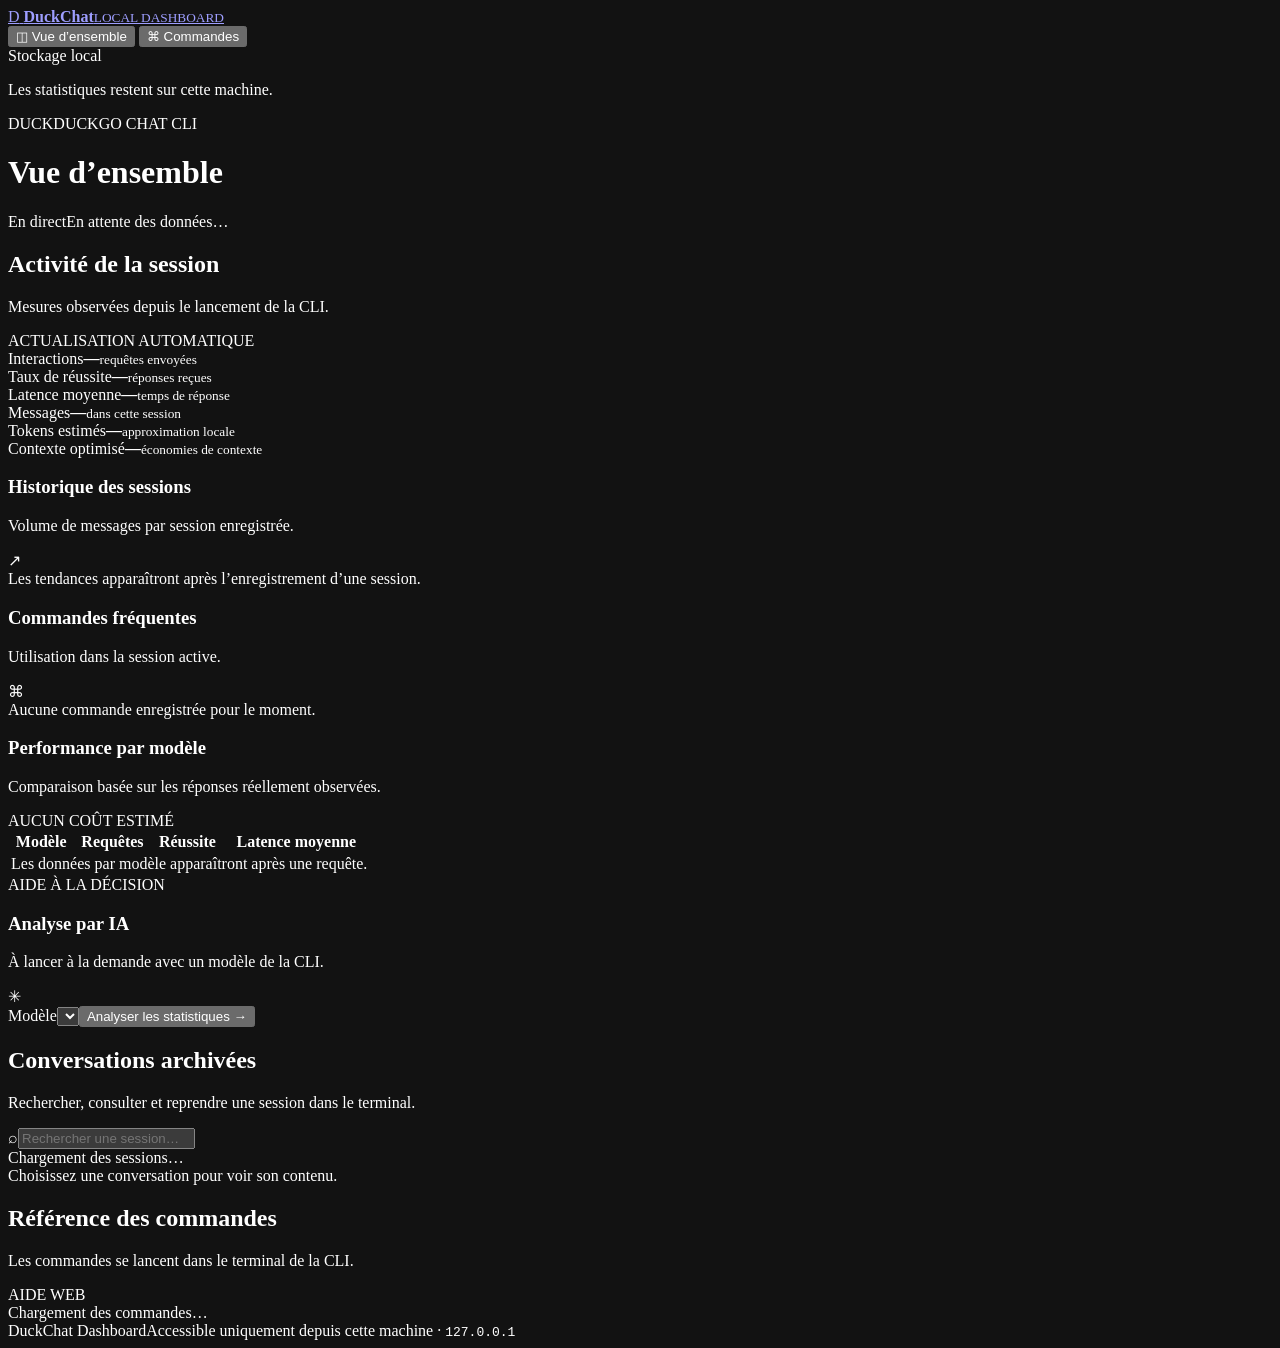
==== internal/dashboard/web/index.html @ 51a7ce6e "feat(dashboard): embed dark usage dashboard pages" ====
<!doctype html>
<html lang="fr">
  <head>
    <meta charset="utf-8">
    <meta name="viewport" content="width=device-width, initial-scale=1">
    <meta name="color-scheme" content="dark">
    <title>DuckChat · Usage Dashboard</title>
    <link rel="stylesheet" href="/assets/style.css">
    <script src="/assets/app.js" defer></script>
  </head>
  <body>
    <div class="shell">
      <aside class="sidebar">
        <a class="brand" href="#overview" aria-label="DuckChat Dashboard">
          <span class="brand-mark">D</span>
          <span><strong>DuckChat</strong><small>LOCAL DASHBOARD</small></span>
        </a>
        <nav class="navigation" aria-label="Navigation principale">
          <button class="nav-item active" data-page="overview"><span class="nav-icon">◫</span> Vue d’ensemble</button>
          <button class="nav-item" data-page="sessions" id="sessionsNav" hidden><span class="nav-icon">◷</span> Conversations</button>
          <button class="nav-item" data-page="commands"><span class="nav-icon">⌘</span> Commandes</button>
        </nav>
        <div class="sidebar-bottom">
          <span class="local-badge"><i></i> Stockage local</span>
          <p>Les statistiques restent sur cette machine.</p>
        </div>
      </aside>

      <main class="main-content">
        <header class="topbar">
          <div><div class="eyebrow">DUCKDUCKGO CHAT CLI</div><h1 id="pageTitle">Vue d’ensemble</h1></div>
          <div class="live-state"><span class="pulse"></span><span>En direct</span><span class="divider"></span><span id="updatedAt">En attente des données…</span></div>
        </header>

        <section class="page active" id="page-overview">
          <div class="section-heading"><div><h2>Activité de la session</h2><p>Mesures observées depuis le lancement de la CLI.</p></div><span class="subtle-label">ACTUALISATION AUTOMATIQUE</span></div>
          <div class="metric-grid" id="metricGrid">
            <article class="metric-card"><span>Interactions</span><strong id="metricInteractions">—</strong><small>requêtes envoyées</small></article>
            <article class="metric-card"><span>Taux de réussite</span><strong id="metricSuccess">—</strong><small>réponses reçues</small></article>
            <article class="metric-card"><span>Latence moyenne</span><strong id="metricLatency">—</strong><small>temps de réponse</small></article>
            <article class="metric-card"><span>Messages</span><strong id="metricMessages">—</strong><small>dans cette session</small></article>
            <article class="metric-card"><span>Tokens estimés</span><strong id="metricTokens">—</strong><small>approximation locale</small></article>
            <article class="metric-card"><span>Contexte optimisé</span><strong id="metricOptimizations">—</strong><small id="metricBytes">économies de contexte</small></article>
          </div>

          <div class="content-grid">
            <article class="panel wide-panel">
              <div class="panel-heading"><div><h3>Historique des sessions</h3><p>Volume de messages par session enregistrée.</p></div><span class="panel-icon">↗</span></div>
              <div class="history-chart" id="historyChart"><div class="empty-state">Les tendances apparaîtront après l’enregistrement d’une session.</div></div>
            </article>
            <article class="panel">
              <div class="panel-heading"><div><h3>Commandes fréquentes</h3><p>Utilisation dans la session active.</p></div><span class="panel-icon">⌘</span></div>
              <div class="rank-list" id="commandStats"><div class="empty-state">Aucune commande enregistrée pour le moment.</div></div>
            </article>
          </div>

          <article class="panel model-panel">
            <div class="panel-heading"><div><h3>Performance par modèle</h3><p>Comparaison basée sur les réponses réellement observées.</p></div><span class="subtle-label">AUCUN COÛT ESTIMÉ</span></div>
            <div class="table-wrap"><table><thead><tr><th>Modèle</th><th>Requêtes</th><th>Réussite</th><th>Latence moyenne</th></tr></thead><tbody id="modelStats"><tr><td colspan="4" class="empty-state">Les données par modèle apparaîtront après une requête.</td></tr></tbody></table></div>
          </article>

          <article class="panel analysis-panel">
            <div class="panel-heading"><div><div class="eyebrow">AIDE À LA DÉCISION</div><h3>Analyse par IA</h3><p>À lancer à la demande avec un modèle de la CLI.</p></div><span class="ai-mark">✳</span></div>
            <div class="analysis-controls"><label for="analysisModel">Modèle</label><select id="analysisModel" aria-label="Modèle pour l’analyse"></select><button class="button primary" id="metricsAnalysis">Analyser les statistiques <span>→</span></button></div>
            <div class="analysis-result" id="metricsResult" hidden></div>
            <div class="conversation-analysis" id="conversationAnalysis" hidden>
              <div><strong>Rapport personnalisé</strong><p>Des extraits de conversations archivées seront inclus après confirmation. Le contenu transmis est envoyé à Duck.ai.</p></div>
              <div class="analysis-controls"><button class="button secondary" id="previewReport">Préparer l’estimation</button></div>
              <div class="preview-box" id="reportPreview" hidden><span id="reportEstimate"></span><button class="button primary" id="runReport">Envoyer les extraits pour analyse <span>→</span></button></div>
              <div class="analysis-result" id="conversationResult" hidden></div>
            </div>
          </article>
        </section>

        <section class="page" id="page-sessions">
          <div class="section-heading"><div><h2>Conversations archivées</h2><p>Rechercher, consulter et reprendre une session dans le terminal.</p></div><label class="search-box"><span>⌕</span><input id="sessionSearch" type="search" placeholder="Rechercher une session…" autocomplete="off"></label></div>
          <div class="sessions-layout"><div class="session-list panel" id="sessionList"><div class="empty-state">Chargement des sessions…</div></div><article class="session-detail panel" id="sessionDetail"><div class="empty-state">Choisissez une conversation pour voir son contenu.</div></article></div>
        </section>

        <section class="page" id="page-commands">
          <div class="section-heading"><div><h2>Référence des commandes</h2><p>Les commandes se lancent dans le terminal de la CLI.</p></div><span class="subtle-label">AIDE WEB</span></div>
          <div class="command-groups" id="commandDocs"><div class="empty-state">Chargement des commandes…</div></div>
        </section>

        <footer><span>DuckChat Dashboard</span><span>Accessible uniquement depuis cette machine · <code>127.0.0.1</code></span></footer>
      </main>
    </div>
    <div class="toast" id="toast" role="status" aria-live="polite"></div>
  </body>
</html>
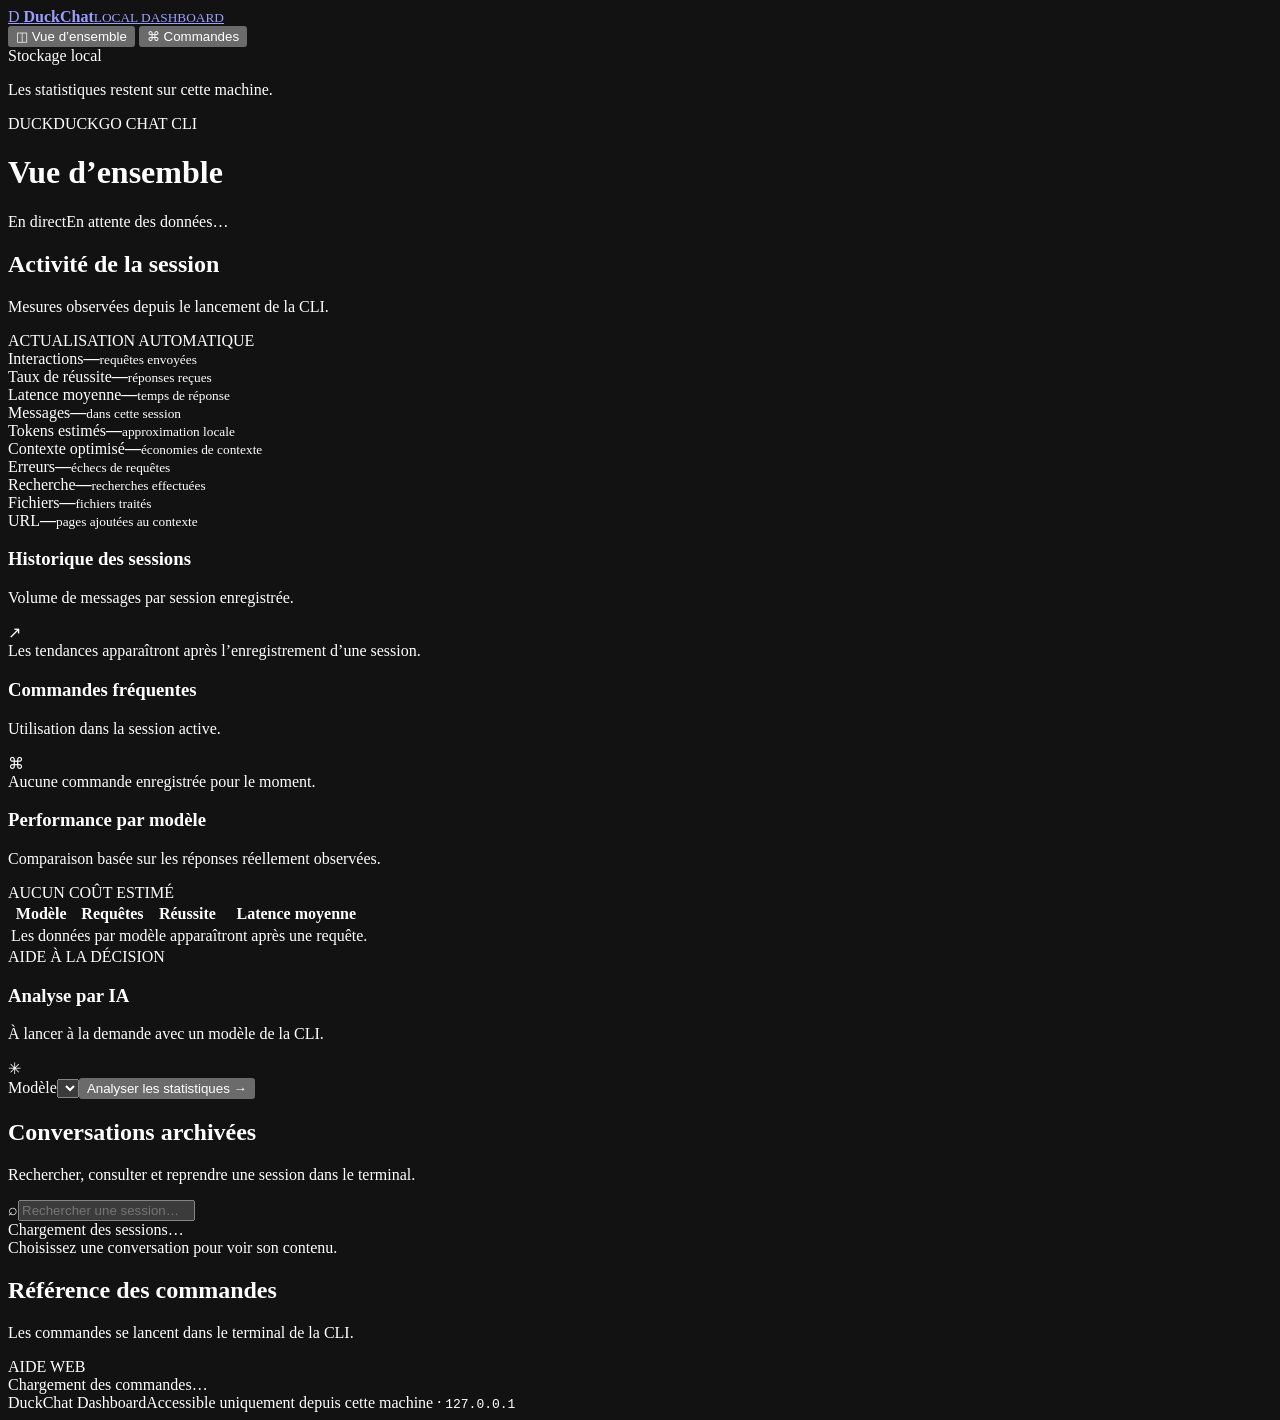
==== commit 38c341be: "fix(dashboard): address review findings" ====
--- a/internal/dashboard/web/index.html
+++ b/internal/dashboard/web/index.html
@@ -41,6 +41,10 @@
             <article class="metric-card"><span>Messages</span><strong id="metricMessages">—</strong><small>dans cette session</small></article>
             <article class="metric-card"><span>Tokens estimés</span><strong id="metricTokens">—</strong><small>approximation locale</small></article>
             <article class="metric-card"><span>Contexte optimisé</span><strong id="metricOptimizations">—</strong><small id="metricBytes">économies de contexte</small></article>
+            <article class="metric-card"><span>Erreurs</span><strong id="metricErrors">—</strong><small id="metricErrorRate">échecs de requêtes</small></article>
+            <article class="metric-card"><span>Recherche</span><strong id="metricSearches">—</strong><small>recherches effectuées</small></article>
+            <article class="metric-card"><span>Fichiers</span><strong id="metricFiles">—</strong><small>fichiers traités</small></article>
+            <article class="metric-card"><span>URL</span><strong id="metricURLs">—</strong><small>pages ajoutées au contexte</small></article>
           </div>
 
           <div class="content-grid">
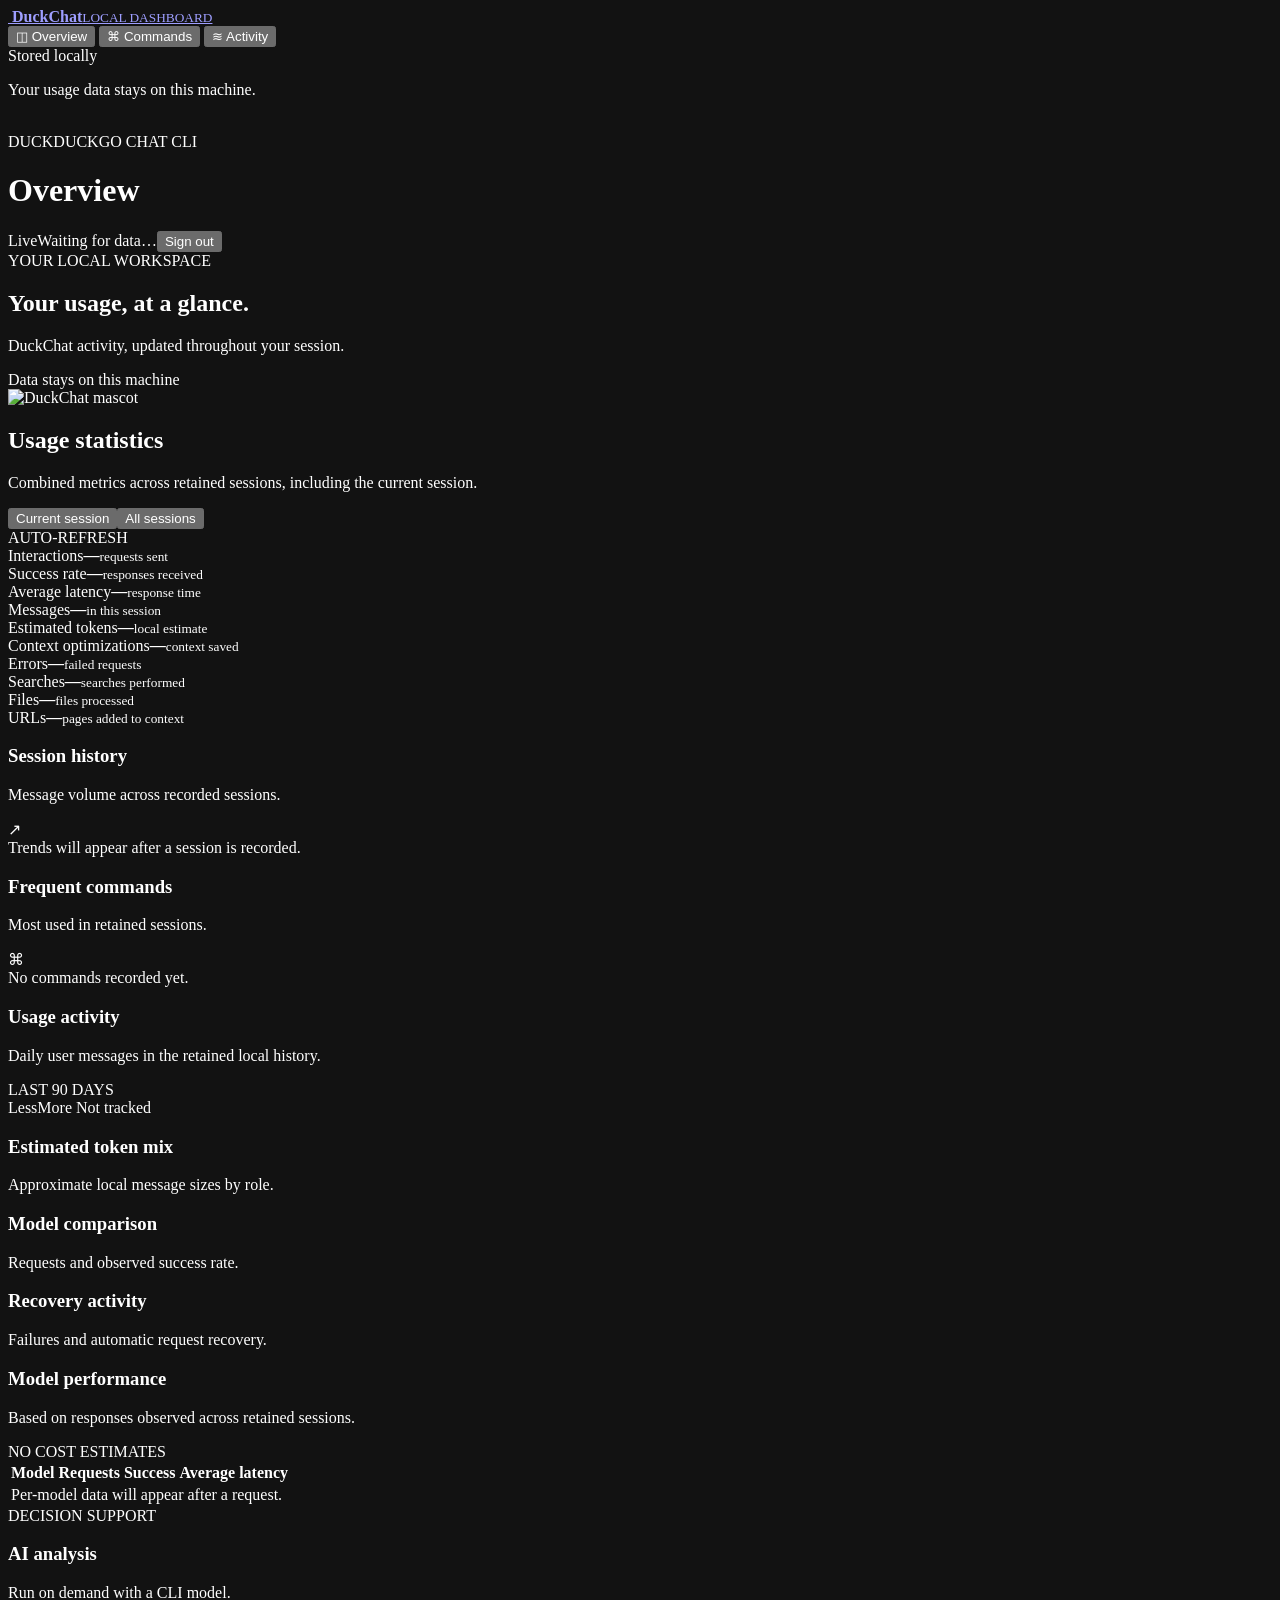
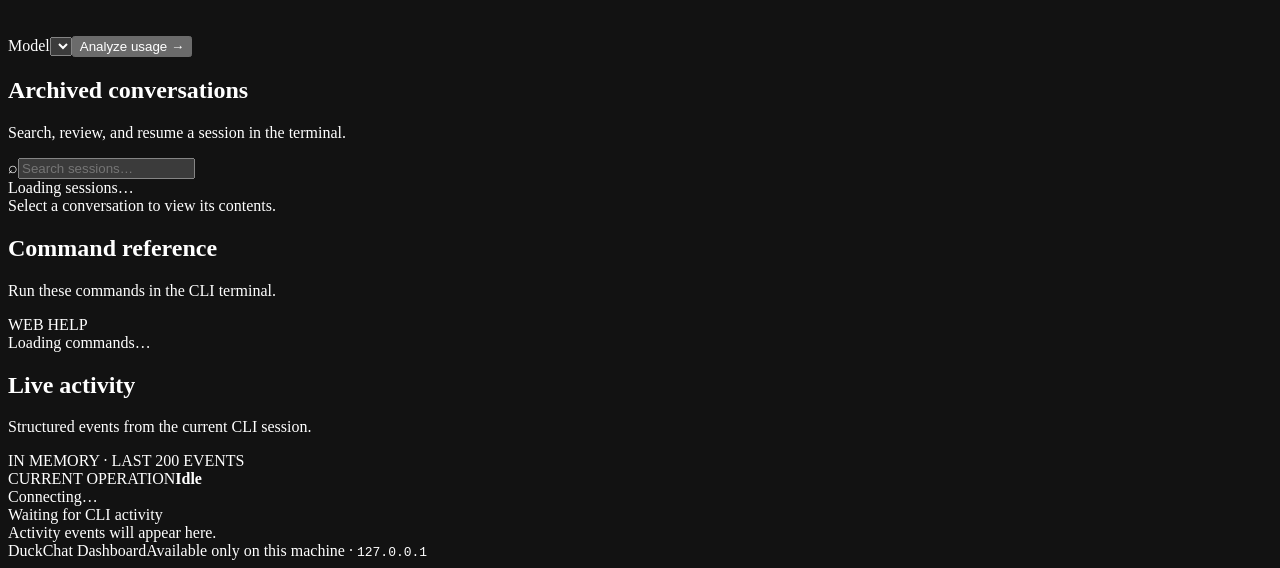
==== commit cba68596: "feat: add image attachments and dashboard analytics" ====
--- a/internal/dashboard/web/index.html
+++ b/internal/dashboard/web/index.html
@@ -1,10 +1,11 @@
 <!doctype html>
-<html lang="fr">
+<html lang="en">
   <head>
     <meta charset="utf-8">
     <meta name="viewport" content="width=device-width, initial-scale=1">
     <meta name="color-scheme" content="dark">
     <title>DuckChat · Usage Dashboard</title>
+    <link rel="icon" type="image/png" href="/favicon.ico">
     <link rel="stylesheet" href="/assets/style.css">
     <script src="/assets/app.js" defer></script>
   </head>
@@ -12,81 +13,105 @@
     <div class="shell">
       <aside class="sidebar">
         <a class="brand" href="#overview" aria-label="DuckChat Dashboard">
-          <span class="brand-mark">D</span>
+          <img class="brand-logo" src="/assets/logo.png" alt="">
           <span><strong>DuckChat</strong><small>LOCAL DASHBOARD</small></span>
         </a>
-        <nav class="navigation" aria-label="Navigation principale">
-          <button class="nav-item active" data-page="overview"><span class="nav-icon">◫</span> Vue d’ensemble</button>
+        <nav class="navigation" aria-label="Main navigation">
+          <button class="nav-item active" data-page="overview"><span class="nav-icon">◫</span> Overview</button>
           <button class="nav-item" data-page="sessions" id="sessionsNav" hidden><span class="nav-icon">◷</span> Conversations</button>
-          <button class="nav-item" data-page="commands"><span class="nav-icon">⌘</span> Commandes</button>
+          <button class="nav-item" data-page="commands"><span class="nav-icon">⌘</span> Commands</button>
+          <button class="nav-item" data-page="activity"><span class="nav-icon">≋</span> Activity</button>
         </nav>
         <div class="sidebar-bottom">
-          <span class="local-badge"><i></i> Stockage local</span>
-          <p>Les statistiques restent sur cette machine.</p>
+          <span class="local-badge"><i></i> Stored locally</span>
+          <p>Your usage data stays on this machine.</p>
         </div>
       </aside>
 
       <main class="main-content">
         <header class="topbar">
-          <div><div class="eyebrow">DUCKDUCKGO CHAT CLI</div><h1 id="pageTitle">Vue d’ensemble</h1></div>
-          <div class="live-state"><span class="pulse"></span><span>En direct</span><span class="divider"></span><span id="updatedAt">En attente des données…</span></div>
+          <div class="page-identity"><img class="page-logo" src="/assets/logo.png" alt=""><div><div class="eyebrow">DUCKDUCKGO CHAT CLI</div><h1 id="pageTitle">Overview</h1></div></div>
+          <div class="live-state"><span class="pulse"></span><span>Live</span><span class="divider"></span><span id="updatedAt">Waiting for data…</span><button class="button secondary" id="logoutButton" type="button">Sign out</button></div>
         </header>
 
         <section class="page active" id="page-overview">
-          <div class="section-heading"><div><h2>Activité de la session</h2><p>Mesures observées depuis le lancement de la CLI.</p></div><span class="subtle-label">ACTUALISATION AUTOMATIQUE</span></div>
+          <div class="welcome-panel"><div><span class="welcome-kicker">YOUR LOCAL WORKSPACE</span><h2>Your usage, at a glance.</h2><p>DuckChat activity, updated throughout your session.</p><span class="welcome-live"><i></i> Data stays on this machine</span></div><img src="/assets/logo.png" alt="DuckChat mascot" class="welcome-logo"></div>
+          <div class="section-heading"><div><h2>Usage statistics</h2><p id="statsScopeDescription">Combined metrics across retained sessions, including the current session.</p></div><div class="section-actions"><div class="scope-switch" role="group" aria-label="Statistics session range"><button type="button" data-stats-scope="current" aria-pressed="false">Current session</button><button type="button" data-stats-scope="all" aria-pressed="true">All sessions</button></div><span class="subtle-label">AUTO-REFRESH</span></div></div>
           <div class="metric-grid" id="metricGrid">
-            <article class="metric-card"><span>Interactions</span><strong id="metricInteractions">—</strong><small>requêtes envoyées</small></article>
-            <article class="metric-card"><span>Taux de réussite</span><strong id="metricSuccess">—</strong><small>réponses reçues</small></article>
-            <article class="metric-card"><span>Latence moyenne</span><strong id="metricLatency">—</strong><small>temps de réponse</small></article>
-            <article class="metric-card"><span>Messages</span><strong id="metricMessages">—</strong><small>dans cette session</small></article>
-            <article class="metric-card"><span>Tokens estimés</span><strong id="metricTokens">—</strong><small>approximation locale</small></article>
-            <article class="metric-card"><span>Contexte optimisé</span><strong id="metricOptimizations">—</strong><small id="metricBytes">économies de contexte</small></article>
-            <article class="metric-card"><span>Erreurs</span><strong id="metricErrors">—</strong><small id="metricErrorRate">échecs de requêtes</small></article>
-            <article class="metric-card"><span>Recherche</span><strong id="metricSearches">—</strong><small>recherches effectuées</small></article>
-            <article class="metric-card"><span>Fichiers</span><strong id="metricFiles">—</strong><small>fichiers traités</small></article>
-            <article class="metric-card"><span>URL</span><strong id="metricURLs">—</strong><small>pages ajoutées au contexte</small></article>
+            <article class="metric-card"><span>Interactions</span><strong id="metricInteractions">—</strong><small>requests sent</small><div class="metric-sparkline" id="chartInteractions"></div></article>
+            <article class="metric-card"><span>Success rate</span><strong id="metricSuccess">—</strong><small>responses received</small><div class="metric-sparkline" id="chartSuccess"></div></article>
+            <article class="metric-card"><span>Average latency</span><strong id="metricLatency">—</strong><small>response time</small><div class="metric-sparkline" id="chartLatency"></div></article>
+            <article class="metric-card"><span>Messages</span><strong id="metricMessages">—</strong><small>in this session</small><div class="metric-sparkline" id="chartMessages"></div></article>
+            <article class="metric-card"><span>Estimated tokens</span><strong id="metricTokens">—</strong><small>local estimate</small><div class="metric-sparkline" id="chartTokens"></div></article>
+            <article class="metric-card"><span>Context optimizations</span><strong id="metricOptimizations">—</strong><small id="metricBytes">context saved</small><div class="metric-sparkline" id="chartOptimizations"></div></article>
+            <article class="metric-card"><span>Errors</span><strong id="metricErrors">—</strong><small id="metricErrorRate">failed requests</small><div class="metric-sparkline" id="chartErrors"></div></article>
+            <article class="metric-card"><span>Searches</span><strong id="metricSearches">—</strong><small>searches performed</small><div class="metric-sparkline" id="chartSearches"></div></article>
+            <article class="metric-card"><span>Files</span><strong id="metricFiles">—</strong><small>files processed</small><div class="metric-sparkline" id="chartFiles"></div></article>
+            <article class="metric-card"><span>URLs</span><strong id="metricURLs">—</strong><small>pages added to context</small><div class="metric-sparkline" id="chartURLs"></div></article>
           </div>
 
           <div class="content-grid">
             <article class="panel wide-panel">
-              <div class="panel-heading"><div><h3>Historique des sessions</h3><p>Volume de messages par session enregistrée.</p></div><span class="panel-icon">↗</span></div>
-              <div class="history-chart" id="historyChart"><div class="empty-state">Les tendances apparaîtront après l’enregistrement d’une session.</div></div>
+              <div class="panel-heading"><div><h3>Session history</h3><p>Message volume across recorded sessions.</p></div><span class="panel-icon">↗</span></div>
+              <div class="history-chart" id="historyChart"><div class="empty-state">Trends will appear after a session is recorded.</div></div>
             </article>
             <article class="panel">
-              <div class="panel-heading"><div><h3>Commandes fréquentes</h3><p>Utilisation dans la session active.</p></div><span class="panel-icon">⌘</span></div>
-              <div class="rank-list" id="commandStats"><div class="empty-state">Aucune commande enregistrée pour le moment.</div></div>
+              <div class="panel-heading"><div><h3>Frequent commands</h3><p id="commandScopeDescription">Most used in retained sessions.</p></div><span class="panel-icon">⌘</span></div>
+              <div class="rank-list" id="commandStats"><div class="empty-state">No commands recorded yet.</div></div>
             </article>
           </div>
 
+          <article class="panel contribution-panel">
+            <div class="panel-heading"><div><h3>Usage activity</h3><p>Daily user messages in the retained local history.</p></div><span class="subtle-label" id="activityGridWindow">LAST 90 DAYS</span></div>
+            <div class="activity-grid-scroll"><table class="activity-grid-table" id="contributionGrid" aria-label="Daily user message activity over the retained history"></table></div>
+            <div class="activity-grid-legend"><span>Less</span><i data-level="0"></i><i data-level="1"></i><i data-level="2"></i><i data-level="3"></i><i data-level="4"></i><span>More</span><span class="unavailable-key"><i></i> Not tracked</span></div>
+          </article>
+
+          <div class="detail-grid">
+            <article class="panel"><div class="panel-heading"><div><h3>Estimated token mix</h3><p>Approximate local message sizes by role.</p></div></div><div id="tokenComposition" class="stat-chart-list"></div></article>
+            <article class="panel"><div class="panel-heading"><div><h3>Model comparison</h3><p>Requests and observed success rate.</p></div></div><div id="modelComparison" class="stat-chart-list"></div></article>
+            <article class="panel"><div class="panel-heading"><div><h3>Recovery activity</h3><p>Failures and automatic request recovery.</p></div></div><div id="recoveryChart" class="stat-chart-list"></div></article>
+          </div>
+
           <article class="panel model-panel">
-            <div class="panel-heading"><div><h3>Performance par modèle</h3><p>Comparaison basée sur les réponses réellement observées.</p></div><span class="subtle-label">AUCUN COÛT ESTIMÉ</span></div>
-            <div class="table-wrap"><table><thead><tr><th>Modèle</th><th>Requêtes</th><th>Réussite</th><th>Latence moyenne</th></tr></thead><tbody id="modelStats"><tr><td colspan="4" class="empty-state">Les données par modèle apparaîtront après une requête.</td></tr></tbody></table></div>
+            <div class="panel-heading"><div><h3>Model performance</h3><p id="modelScopeDescription">Based on responses observed across retained sessions.</p></div><span class="subtle-label">NO COST ESTIMATES</span></div>
+            <div class="table-wrap"><table><thead><tr><th>Model</th><th>Requests</th><th>Success</th><th>Average latency</th></tr></thead><tbody id="modelStats"><tr><td colspan="4" class="empty-state">Per-model data will appear after a request.</td></tr></tbody></table></div>
           </article>
 
           <article class="panel analysis-panel">
-            <div class="panel-heading"><div><div class="eyebrow">AIDE À LA DÉCISION</div><h3>Analyse par IA</h3><p>À lancer à la demande avec un modèle de la CLI.</p></div><span class="ai-mark">✳</span></div>
-            <div class="analysis-controls"><label for="analysisModel">Modèle</label><select id="analysisModel" aria-label="Modèle pour l’analyse"></select><button class="button primary" id="metricsAnalysis">Analyser les statistiques <span>→</span></button></div>
+            <div class="panel-heading"><div><div class="eyebrow">DECISION SUPPORT</div><h3>AI analysis</h3><p>Run on demand with a CLI model.</p></div><img src="/assets/logo.png" alt="" class="ai-mark"></div>
+            <div class="analysis-controls"><label for="analysisModel">Model</label><select id="analysisModel" aria-label="Analysis model"></select><button class="button primary" id="metricsAnalysis">Analyze usage <span>→</span></button></div>
             <div class="analysis-result" id="metricsResult" hidden></div>
             <div class="conversation-analysis" id="conversationAnalysis" hidden>
-              <div><strong>Rapport personnalisé</strong><p>Des extraits de conversations archivées seront inclus après confirmation. Le contenu transmis est envoyé à Duck.ai.</p></div>
-              <div class="analysis-controls"><button class="button secondary" id="previewReport">Préparer l’estimation</button></div>
-              <div class="preview-box" id="reportPreview" hidden><span id="reportEstimate"></span><button class="button primary" id="runReport">Envoyer les extraits pour analyse <span>→</span></button></div>
+              <div><strong>Personalized report</strong><p>Archived conversation excerpts are included only after confirmation. Selected content is sent to Duck.ai.</p></div>
+              <div class="analysis-controls"><button class="button secondary" id="previewReport">Estimate report</button></div>
+              <div class="preview-box" id="reportPreview" hidden><span id="reportEstimate"></span><button class="button primary" id="runReport">Analyze selected excerpts <span>→</span></button></div>
               <div class="analysis-result" id="conversationResult" hidden></div>
             </div>
           </article>
         </section>
 
         <section class="page" id="page-sessions">
-          <div class="section-heading"><div><h2>Conversations archivées</h2><p>Rechercher, consulter et reprendre une session dans le terminal.</p></div><label class="search-box"><span>⌕</span><input id="sessionSearch" type="search" placeholder="Rechercher une session…" autocomplete="off"></label></div>
-          <div class="sessions-layout"><div class="session-list panel" id="sessionList"><div class="empty-state">Chargement des sessions…</div></div><article class="session-detail panel" id="sessionDetail"><div class="empty-state">Choisissez une conversation pour voir son contenu.</div></article></div>
+          <div class="section-heading"><div><h2>Archived conversations</h2><p>Search, review, and resume a session in the terminal.</p></div><label class="search-box"><span>⌕</span><input id="sessionSearch" type="search" placeholder="Search sessions…" autocomplete="off"></label></div>
+          <div class="sessions-layout"><div class="session-list panel" id="sessionList"><div class="empty-state">Loading sessions…</div></div><article class="session-detail panel" id="sessionDetail"><div class="empty-state">Select a conversation to view its contents.</div></article></div>
         </section>
 
         <section class="page" id="page-commands">
-          <div class="section-heading"><div><h2>Référence des commandes</h2><p>Les commandes se lancent dans le terminal de la CLI.</p></div><span class="subtle-label">AIDE WEB</span></div>
-          <div class="command-groups" id="commandDocs"><div class="empty-state">Chargement des commandes…</div></div>
+          <div class="section-heading"><div><h2>Command reference</h2><p>Run these commands in the CLI terminal.</p></div><span class="subtle-label">WEB HELP</span></div>
+          <div class="command-groups" id="commandDocs"><div class="empty-state">Loading commands…</div></div>
         </section>
 
-        <footer><span>DuckChat Dashboard</span><span>Accessible uniquement depuis cette machine · <code>127.0.0.1</code></span></footer>
+        <section class="page" id="page-activity">
+          <div class="section-heading"><div><h2>Live activity</h2><p>Structured events from the current CLI session.</p></div><span class="subtle-label">IN MEMORY · LAST 200 EVENTS</span></div>
+          <article class="panel activity-status-panel">
+            <div><span class="subtle-label">CURRENT OPERATION</span><strong id="activityCurrent">Idle</strong></div>
+            <div class="activity-connection"><i id="activityConnectionDot"></i><span id="activityConnection">Connecting…</span></div>
+          </article>
+          <div class="activity-toolbar"><span id="activityCount">Waiting for CLI activity</span><button class="button secondary" id="activityLatest" type="button" hidden>Jump to latest</button></div>
+          <div class="activity-console" id="activityConsole" role="log" aria-live="off" aria-label="Live CLI activity"><div class="empty-state">Activity events will appear here.</div></div>
+        </section>
+
+        <footer><span>DuckChat Dashboard</span><span>Available only on this machine · <code>127.0.0.1</code></span></footer>
       </main>
     </div>
     <div class="toast" id="toast" role="status" aria-live="polite"></div>
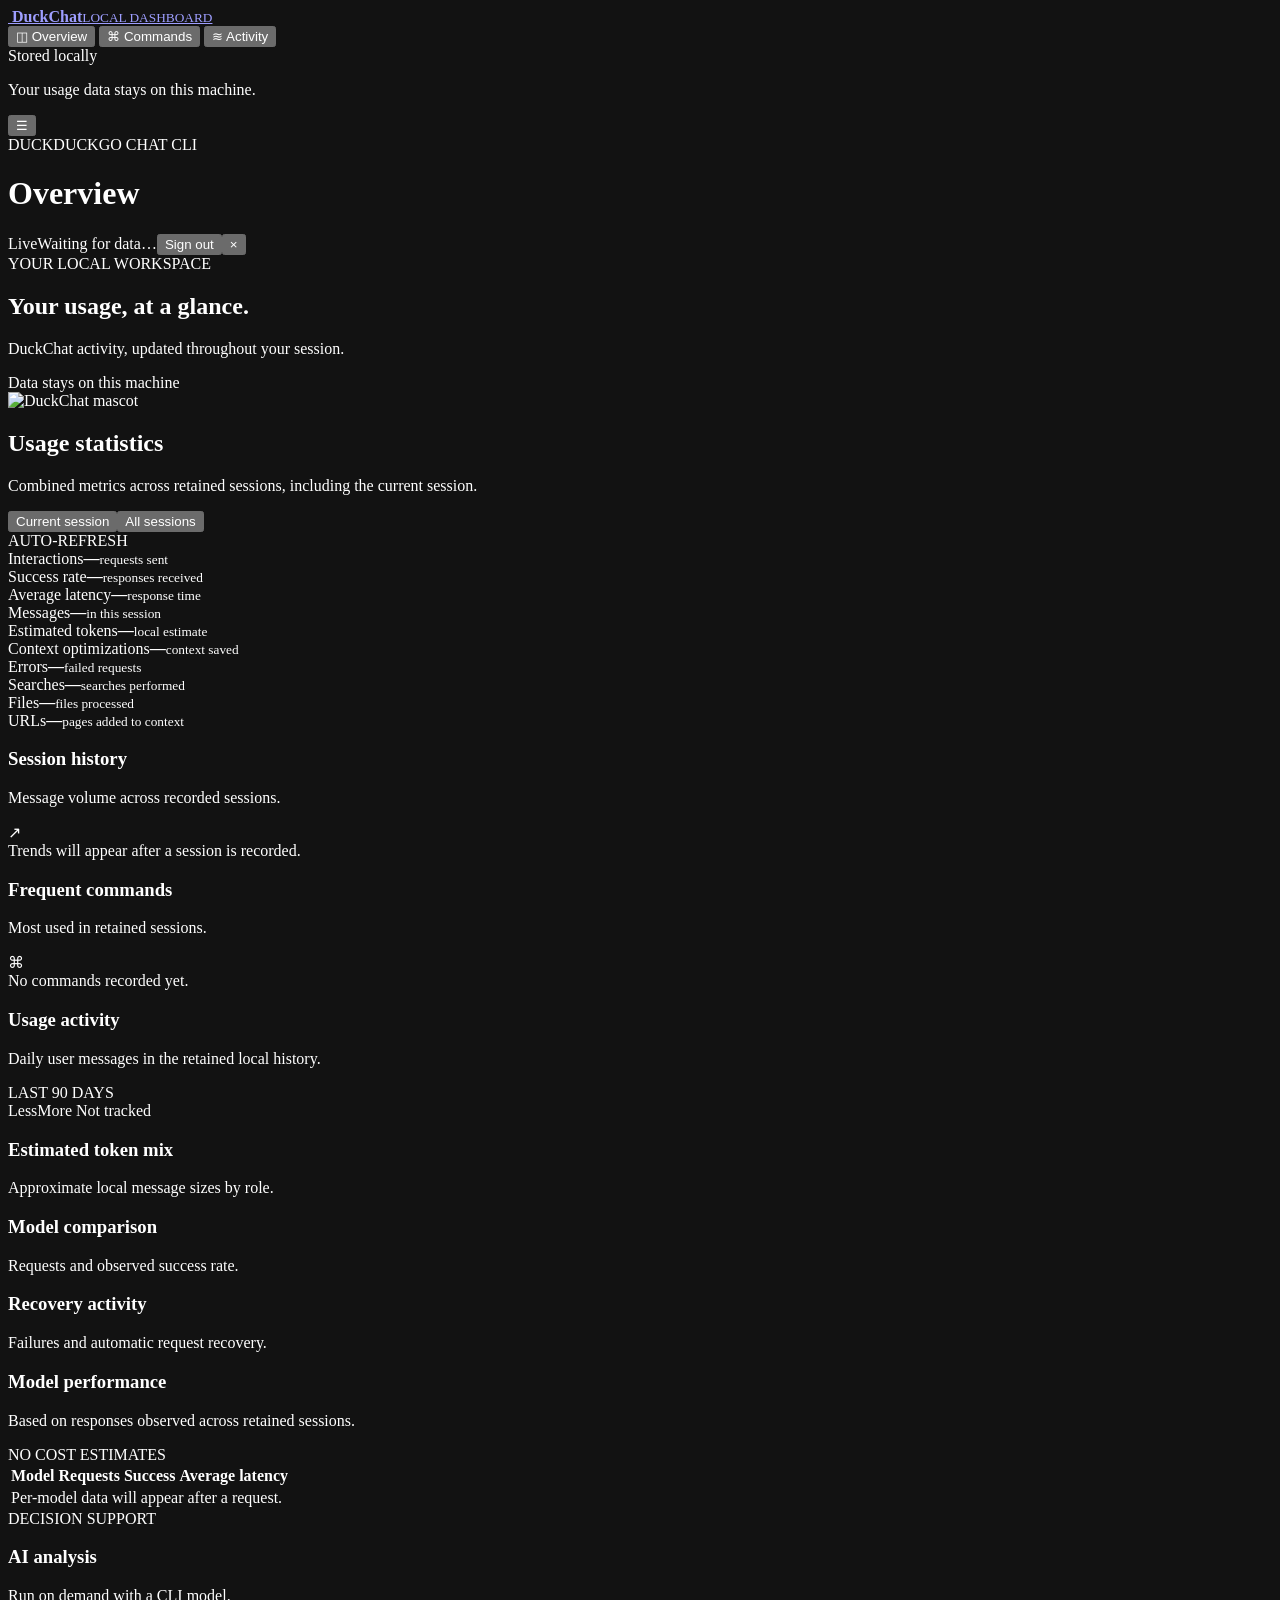
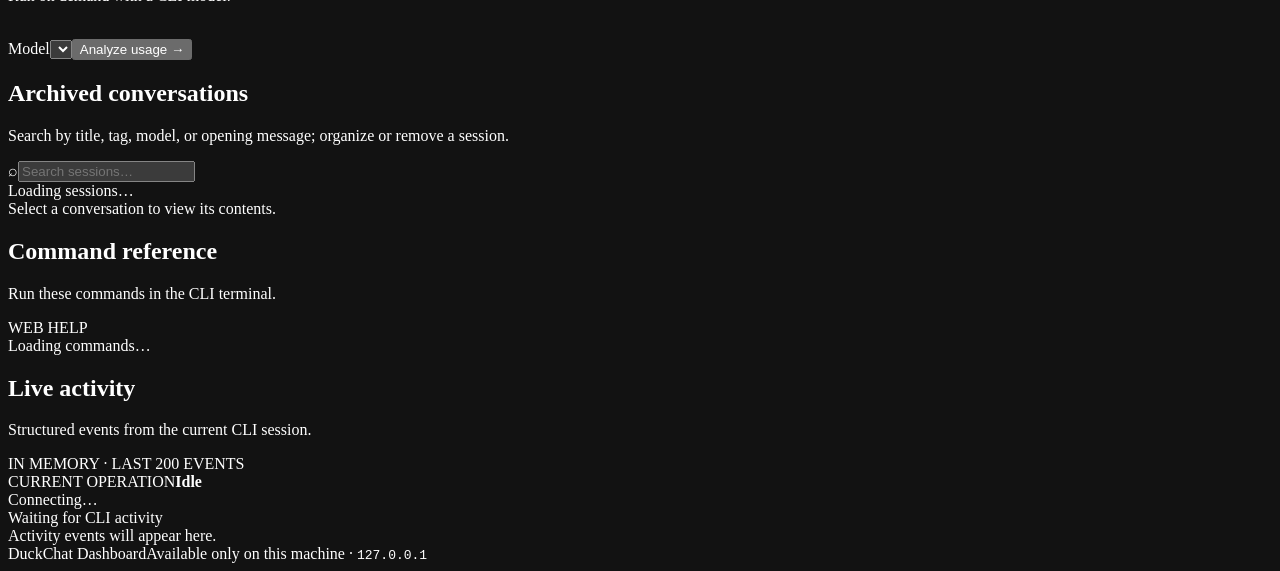
==== commit 42890207: "release: prepare v1.9.7" ====
--- a/internal/dashboard/web/index.html
+++ b/internal/dashboard/web/index.html
@@ -1,9 +1,10 @@
 <!doctype html>
-<html lang="en">
+<html lang="en" translate="no">
   <head>
     <meta charset="utf-8">
     <meta name="viewport" content="width=device-width, initial-scale=1">
     <meta name="color-scheme" content="dark">
+    <meta name="google" content="notranslate">
     <title>DuckChat · Usage Dashboard</title>
     <link rel="icon" type="image/png" href="/favicon.ico">
     <link rel="stylesheet" href="/assets/style.css">
@@ -11,7 +12,7 @@
   </head>
   <body>
     <div class="shell">
-      <aside class="sidebar">
+      <aside class="sidebar" id="dashboardSidebar">
         <a class="brand" href="#overview" aria-label="DuckChat Dashboard">
           <img class="brand-logo" src="/assets/logo.png" alt="">
           <span><strong>DuckChat</strong><small>LOCAL DASHBOARD</small></span>
@@ -30,8 +31,8 @@
 
       <main class="main-content">
         <header class="topbar">
-          <div class="page-identity"><img class="page-logo" src="/assets/logo.png" alt=""><div><div class="eyebrow">DUCKDUCKGO CHAT CLI</div><h1 id="pageTitle">Overview</h1></div></div>
-          <div class="live-state"><span class="pulse"></span><span>Live</span><span class="divider"></span><span id="updatedAt">Waiting for data…</span><button class="button secondary" id="logoutButton" type="button">Sign out</button></div>
+          <div class="page-identity"><button class="icon-button sidebar-toggle" id="sidebarToggle" type="button" aria-label="Hide sidebar" aria-controls="dashboardSidebar" aria-expanded="true" title="Hide sidebar"><span aria-hidden="true">☰</span></button><img class="page-logo" src="/assets/logo.png" alt=""><div><div class="eyebrow">DUCKDUCKGO CHAT CLI</div><h1 id="pageTitle">Overview</h1></div></div>
+          <div class="live-state"><span class="pulse"></span><span>Live</span><span class="divider"></span><span id="updatedAt">Waiting for data…</span><button class="button secondary" id="logoutButton" type="button">Sign out</button><button class="icon-button window-close" id="closeDashboardButton" type="button" aria-label="Close dashboard window" title="Close dashboard window"><span aria-hidden="true">×</span></button></div>
         </header>
 
         <section class="page active" id="page-overview">
@@ -83,16 +84,16 @@
             <div class="analysis-controls"><label for="analysisModel">Model</label><select id="analysisModel" aria-label="Analysis model"></select><button class="button primary" id="metricsAnalysis">Analyze usage <span>→</span></button></div>
             <div class="analysis-result" id="metricsResult" hidden></div>
             <div class="conversation-analysis" id="conversationAnalysis" hidden>
-              <div><strong>Personalized report</strong><p>Archived conversation excerpts are included only after confirmation. Selected content is sent to Duck.ai.</p></div>
+              <div><strong>Personalized report</strong><p>Archived conversation excerpts are included only after confirmation. Sampled content is sent to Duck.ai.</p></div>
               <div class="analysis-controls"><button class="button secondary" id="previewReport">Estimate report</button></div>
-              <div class="preview-box" id="reportPreview" hidden><span id="reportEstimate"></span><button class="button primary" id="runReport">Analyze selected excerpts <span>→</span></button></div>
+              <div class="preview-box" id="reportPreview" hidden><span id="reportEstimate"></span><button class="button primary" id="runReport">Analyze sampled excerpts <span>→</span></button></div>
               <div class="analysis-result" id="conversationResult" hidden></div>
             </div>
           </article>
         </section>
 
         <section class="page" id="page-sessions">
-          <div class="section-heading"><div><h2>Archived conversations</h2><p>Search, review, and resume a session in the terminal.</p></div><label class="search-box"><span>⌕</span><input id="sessionSearch" type="search" placeholder="Search sessions…" autocomplete="off"></label></div>
+          <div class="section-heading"><div><h2>Archived conversations</h2><p>Search by title, tag, model, or opening message; organize or remove a session.</p></div><label class="search-box"><span>⌕</span><input id="sessionSearch" type="search" placeholder="Search sessions…" autocomplete="off"></label></div>
           <div class="sessions-layout"><div class="session-list panel" id="sessionList"><div class="empty-state">Loading sessions…</div></div><article class="session-detail panel" id="sessionDetail"><div class="empty-state">Select a conversation to view its contents.</div></article></div>
         </section>
 
